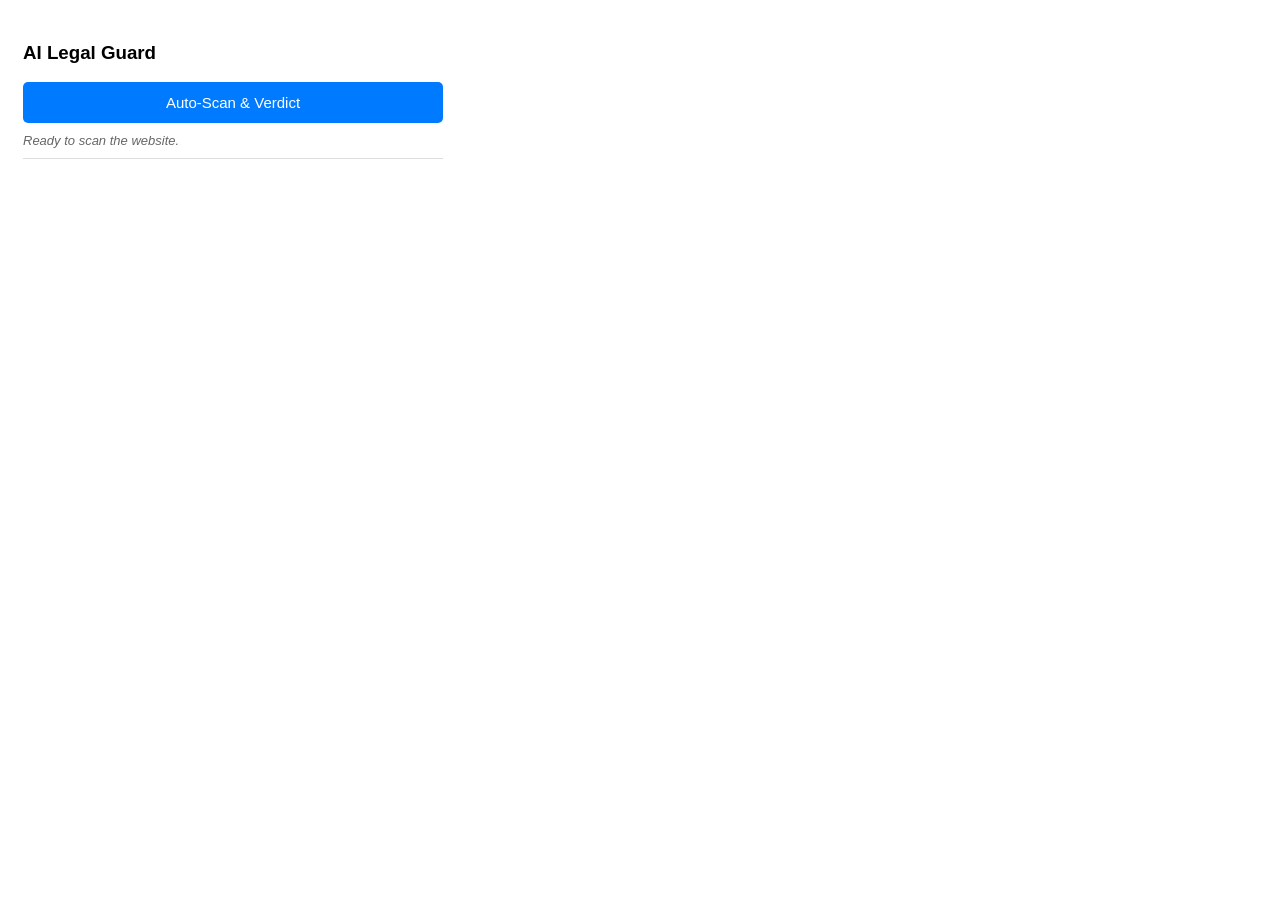
==== my_extension/popup.html @ e07dccbf "Initial clean push" ====
<!DOCTYPE html>
<html>
<head>
    <meta charset="UTF-8">
    <style>
        body { width: 420px; max-height: 600px; padding: 15px; font-family: sans-serif; background: #fff; }
        button { width: 100%; padding: 12px; font-size: 15px; cursor: pointer; background-color: #007bff; color: white; border: none; border-radius: 5px; }
        #verdictBox { display: none; margin-top: 15px; padding: 12px; background: #fff0f0; border-left: 5px solid #d93025; font-size: 14px; color: #333; line-height: 1.4; border-radius: 4px; }
        #status { margin-top: 10px; font-size: 13px; color: #666; font-style: italic; }
        #resultsList { margin-top: 10px; list-style-type: none; padding: 0; max-height: 300px; overflow-y: auto; border-top: 1px solid #ddd; }
        .unfair-item { padding: 12px 5px; border-bottom: 1px solid #eee; color: #d93025; font-size: 13px; cursor: pointer; font-weight: bold; }
        .unfair-item:hover { background: #fff8f8; }
        .explanation-box { margin-top: 8px; padding: 10px; background: #f0f7ff; border-radius: 5px; color: #333; font-weight: normal; border-left: 4px solid #007bff; }
    </style>
</head>
<body>
    <h3>AI Legal Guard</h3>
    <button id="analyzePageBtn">Auto-Scan & Verdict</button>
    <div id="verdictBox"><strong>Final Verdict:</strong><br><span id="verdictText">...</span></div>
    <div id="status">Ready to scan the website.</div>
    <ul id="resultsList"></ul>
    <script src="popup.js"></script>
</body>
</html>
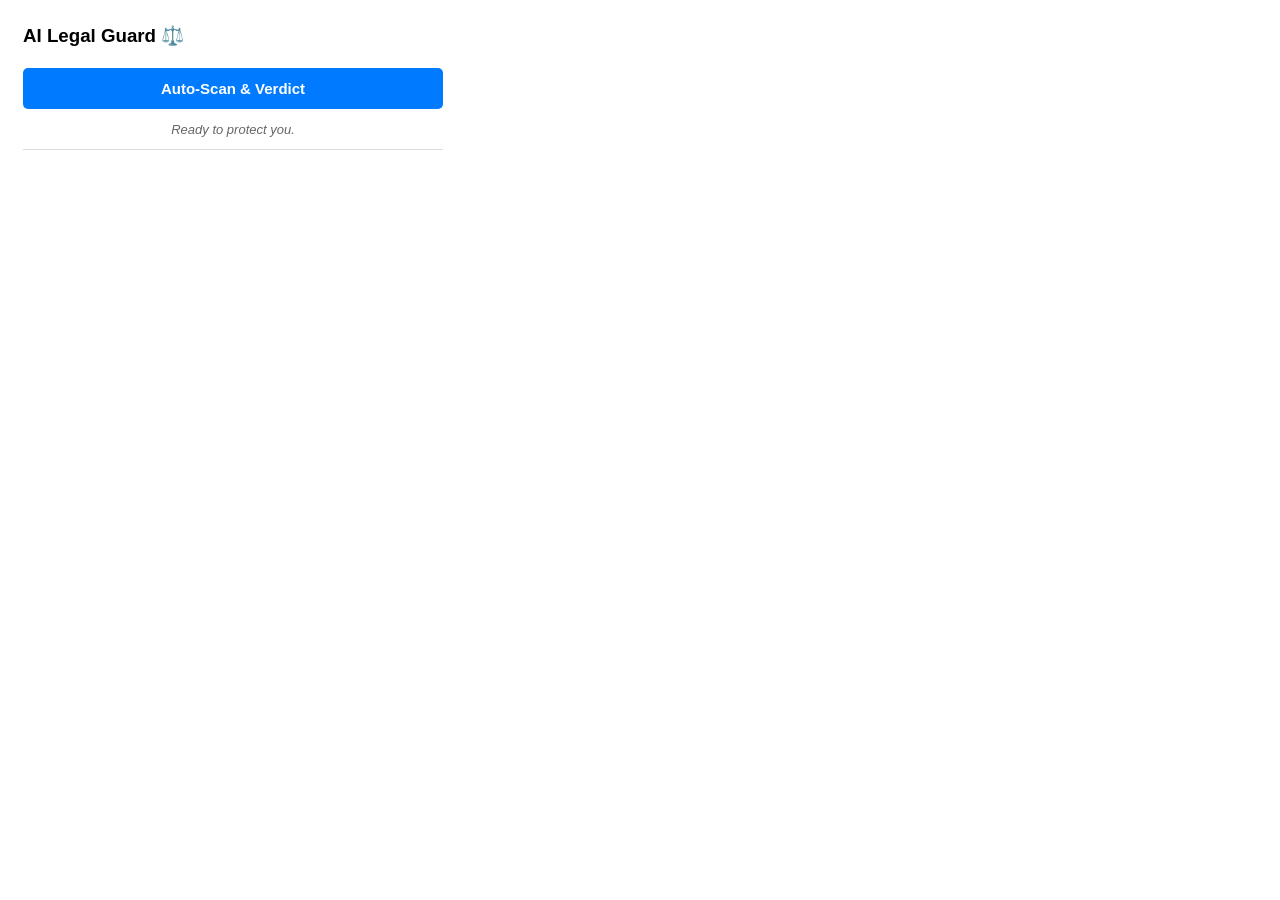
==== commit 7b903c1b: "Update: Improved non-destructive scraper and smarter AI verdict logic" ====
--- a/my_extension/popup.html
+++ b/my_extension/popup.html
@@ -3,10 +3,11 @@
 <head>
     <meta charset="UTF-8">
     <style>
-        body { width: 420px; max-height: 600px; padding: 15px; font-family: sans-serif; background: #fff; }
-        button { width: 100%; padding: 12px; font-size: 15px; cursor: pointer; background-color: #007bff; color: white; border: none; border-radius: 5px; }
-        #verdictBox { display: none; margin-top: 15px; padding: 12px; background: #fff0f0; border-left: 5px solid #d93025; font-size: 14px; color: #333; line-height: 1.4; border-radius: 4px; }
-        #status { margin-top: 10px; font-size: 13px; color: #666; font-style: italic; }
+        body { width: 420px; max-height: 600px; padding: 15px; font-family: sans-serif; background: #fff; line-height: 1.4; }
+        button { width: 100%; padding: 12px; font-size: 15px; cursor: pointer; background-color: #007bff; color: white; border: none; border-radius: 5px; font-weight: bold; }
+        button:hover { background-color: #0056b3; }
+        #verdictBox { display: none; margin-top: 15px; padding: 12px; background: #fff0f0; border-left: 5px solid #d93025; font-size: 14px; color: #333; border-radius: 4px; box-shadow: 0 2px 4px rgba(0,0,0,0.1); }
+        #status { margin-top: 12px; font-size: 13px; color: #666; font-style: italic; text-align: center; }
         #resultsList { margin-top: 10px; list-style-type: none; padding: 0; max-height: 300px; overflow-y: auto; border-top: 1px solid #ddd; }
         .unfair-item { padding: 12px 5px; border-bottom: 1px solid #eee; color: #d93025; font-size: 13px; cursor: pointer; font-weight: bold; }
         .unfair-item:hover { background: #fff8f8; }
@@ -14,10 +15,10 @@
     </style>
 </head>
 <body>
-    <h3>AI Legal Guard</h3>
+    <h3 style="margin-top:0">AI Legal Guard ⚖️</h3>
     <button id="analyzePageBtn">Auto-Scan & Verdict</button>
     <div id="verdictBox"><strong>Final Verdict:</strong><br><span id="verdictText">...</span></div>
-    <div id="status">Ready to scan the website.</div>
+    <div id="status">Ready to protect you.</div>
     <ul id="resultsList"></ul>
     <script src="popup.js"></script>
 </body>
